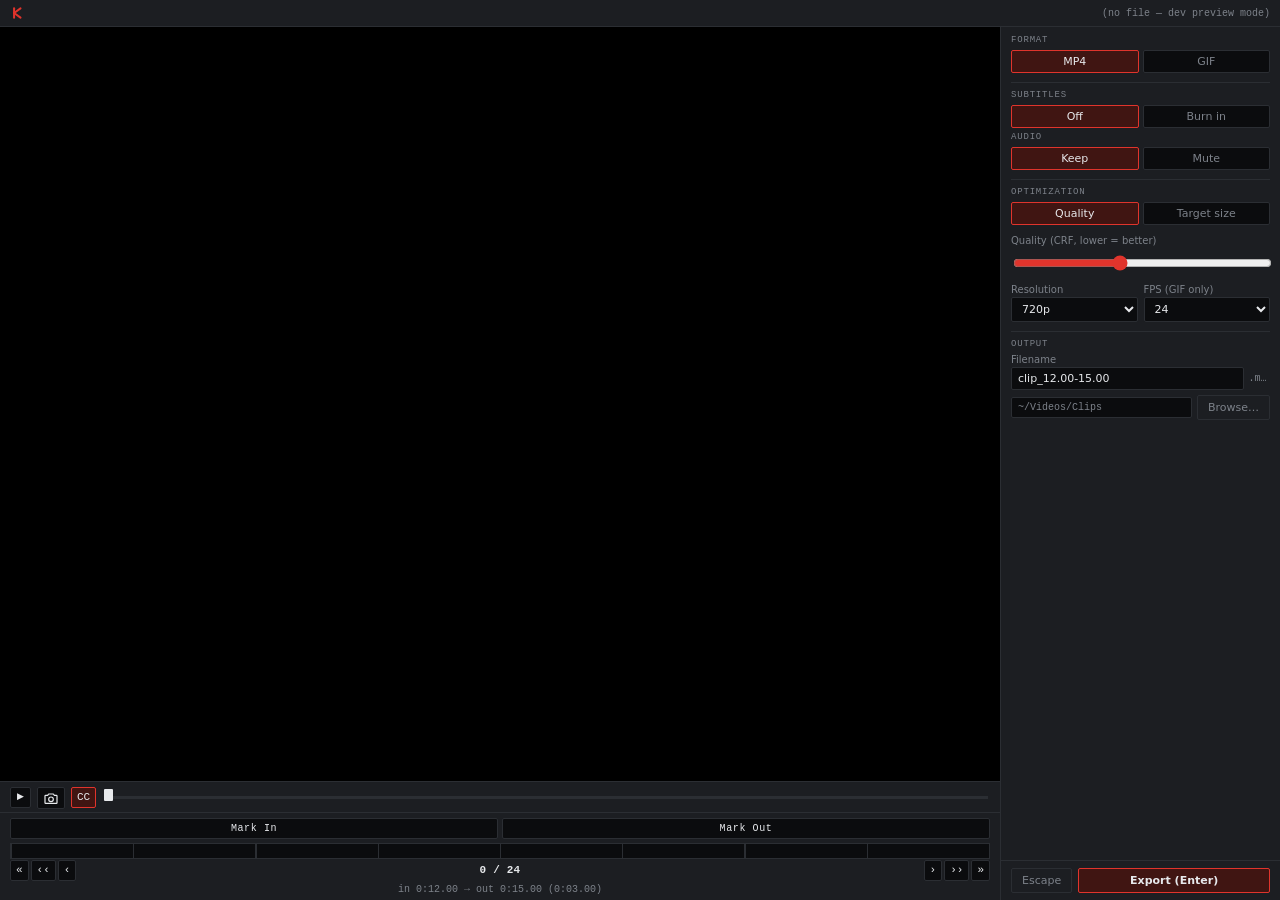
==== src/index.html @ 88be2141 "VLC extension" ====
<!DOCTYPE html>
<html lang="en">
<head>
<meta charset="UTF-8" />
<title>Klippit</title>
<link rel="stylesheet" href="style.css" />
</head>
<body>
<div id="app">

  <div id="head">
    <div class="brand"><svg width="14" height="14" viewBox="0 0 24 24" fill="none" stroke="currentColor" stroke-width="3.5" stroke-linecap="round" stroke-linejoin="round"><line x1="7" y1="4" x2="7" y2="20"/><line x1="7" y1="12" x2="18" y2="4"/><line x1="7" y1="12" x2="18" y2="20"/></svg></div>
    <div class="source-name" id="source-name" title="">no file loaded</div>
  </div>

  <div id="setup-warning" style="display:none">
    <span id="setup-warning-text"></span>
    <button id="setup-warning-dismiss" title="Dismiss">&times;</button>
  </div>

  <div id="body-row">
  <div id="main-column">

  <div id="preview-wrap">
    <video id="preview" muted preload="auto"></video>
  </div>

  <div id="seek-row">
    <button class="frame-btn" id="play-pause-btn" title="Play/Pause (Space)">&#9654;</button>
    <button class="frame-btn" id="screenshot-btn" title="Screenshot at current position"><svg width="16" height="16" viewBox="0 0 24 24" fill="none" stroke="currentColor" stroke-width="1.8" stroke-linecap="round" stroke-linejoin="round" style="display:block"><path d="M4 8h3l1.5-2h7L17 8h3a1 1 0 0 1 1 1v10a1 1 0 0 1-1 1H4a1 1 0 0 1-1-1V9a1 1 0 0 1 1-1z"/><circle cx="12" cy="14" r="3.5"/></svg></button>
    <button class="frame-btn" id="subs-preview-toggle" title="Show/hide subtitle preview (also affects screenshots)" aria-pressed="true">CC</button>
    <input id="seek-bar" type="range" min="0" max="1000" value="0"
           aria-label="Seek position" />
  </div>

  <div class="frame-bar">
    <div class="handle-select" role="group" aria-label="Which point the frame controls adjust">
      <button class="mark-btn" id="sel-in" title="Set In to current position (I)">Mark In</button>
      <button class="mark-btn" id="sel-out" title="Set Out to current position (O)">Mark Out</button>
    </div>

    <div id="trim-track">
      <div id="trim-range"></div>
      <div class="trim-handle" id="handle-in" style="left:0%" title="In point"></div>
      <div class="trim-handle" id="handle-out" style="left:20%" title="Out point"></div>
    </div>

    <div class="frame-row">
      <button class="frame-btn" id="fb-bigback" title="back ~1s ( Shift+, )">«</button>
      <button class="frame-btn" id="fb-medback" title="back 5 frames">‹‹</button>
      <button class="frame-btn" id="fb-back" title="previous frame ( , )">‹</button>
      <span class="frame-count" id="frame-count">0 / 0</span>
      <button class="frame-btn" id="fb-fwd" title="next frame ( . )">›</button>
      <button class="frame-btn" id="fb-medfwd" title="forward 5 frames">››</button>
      <button class="frame-btn" id="fb-bigfwd" title="forward ~1s ( Shift+. )">»</button>
    </div>
    <div class="frame-time" id="frame-time">in 0:00.00 &nbsp;&rarr;&nbsp; out 0:00.00 &nbsp;(0:00.00)</div>
  </div>

  </div>
  <div id="sidebar">

  <div id="body">

    <div class="section-label">Format</div>
    <div class="seg-group" role="group" aria-label="Output format">
      <button class="seg-btn" id="fmt-mp4" aria-pressed="true">MP4</button>
      <button class="seg-btn" id="fmt-gif" aria-pressed="false">GIF</button>
    </div>

    <div class="section-label">Subtitles</div>
    <div class="seg-group" role="group" aria-label="Burn in current subtitle track" id="subs-group">
      <button class="seg-btn" id="subs-off" aria-pressed="true">Off</button>
      <button class="seg-btn" id="subs-on" aria-pressed="false">Burn in</button>
    </div>
    <div class="frame-time" id="subs-status" style="text-align:left;margin-top:4px"></div>

    <div id="audio-field">
      <div class="section-label">Audio</div>
      <div class="seg-group" role="group" aria-label="Audio track">
        <button class="seg-btn" id="audio-keep" aria-pressed="true">Keep</button>
        <button class="seg-btn" id="audio-mute" aria-pressed="false">Mute</button>
      </div>
    </div>

    <div class="section-label">Optimization</div>
    <div class="seg-group" role="group" aria-label="Optimization mode">
      <button class="seg-btn" id="mode-quality" aria-pressed="true">Quality</button>
      <button class="seg-btn" id="mode-size" aria-pressed="false">Target size</button>
    </div>

    <!-- Quality mode -->
    <div id="panel-quality">
      <div class="row" style="margin-top:10px">
        <div class="field">
          <label for="crf">Quality (CRF, lower = better)</label>
          <input class="input" type="range" id="crf" min="15" max="35" value="23" />
        </div>
      </div>
      <div class="row">
        <div class="field">
          <label for="res">Resolution</label>
          <select class="input" id="res">
            <option value="0">Source</option>
            <option value="1080">1080p</option>
            <option value="720" selected>720p</option>
            <option value="480">480p</option>
          </select>
        </div>
        <div class="field" id="fps-field">
          <label for="fps">FPS (GIF only)</label>
          <select class="input" id="fps">
            <option value="24" selected>24</option>
            <option value="15">15</option>
            <option value="10">10</option>
          </select>
        </div>
      </div>
    </div>

    <!-- Target-size mode -->
    <div id="panel-size" style="display:none">
      <div class="preset-row" role="group" aria-label="Size presets" style="margin-top:10px">
        <button class="preset-btn" data-mb="10" aria-pressed="false">10MB</button>
        <button class="preset-btn" data-mb="50" aria-pressed="false">50MB</button>
        <button class="preset-btn" data-mb="8" aria-pressed="false">GIF 8MB</button>
      </div>
      <div class="row">
        <div class="field">
          <label for="target-mb">Custom target (MB)</label>
          <input class="input" type="number" id="target-mb" min="0.5" step="0.5" value="10" />
        </div>
      </div>
    </div>

    <div class="section-label">Output</div>
    <div class="row">
      <div class="field">
        <label for="output-filename">Filename</label>
        <div style="display:flex; align-items:center; gap:4px">
          <input class="input" type="text" id="output-filename" />
          <span class="frame-time" id="output-ext" style="margin:0; white-space:nowrap"></span>
        </div>
      </div>
    </div>
    <div id="output-row">
      <div id="output-path" title="">~/Videos/Clips</div>
      <button class="btn secondary" id="browse-btn">Browse…</button>
    </div>

  </div>

  <div id="status-row">
    <div id="status"></div>
    <div id="status-actions" style="display:none">
      <button class="btn secondary" id="reveal-btn">Show in folder</button>
      <button class="btn secondary" id="play-btn">Play</button>
    </div>
  </div>

  <div id="export-row">
    <button class="btn secondary" id="cancel-btn">Escape</button>
    <button class="btn" id="export-btn">
      <span id="export-spinner" class="spinner" style="display:none"></span>
      <span id="export-label">Export (Enter)</span>
    </button>
  </div>

  </div>
  </div>

</div>

<script src="lib/subtitles-octopus/subtitles-octopus.js"></script>
<script src="app.js"></script>
</body>
</html>
---- src/style.css ----
/* Klippit — panel styling
   "Tape deck / broadcast monitor" identity: true video-black, one tally-
   red accent (the record-light color, tying directly to marking in/out
   points), monospace timecodes, system UI font for labels so it reads as
   a native Windows utility rather than a web page in a window frame.
   Sharp rectangular controls throughout — no pill shapes, no iOS-style
   switches — closer to labeled buttons on a hardware panel.

   Density pass: this is a small utility window, not a spacious settings
   page, so paddings/font-sizes below are deliberately tight — every
   control should feel like a compact instrument reading, not a tap
   target sized for a touchscreen. */

:root {
  --bg: #0b0c0e;
  --panel: #16171a;
  --panel2: #1c1e22;
  --line: #2b2e33;
  --text: #e7e9ec;
  --dim: #7d828a;
  --red: #e0342c;
  --red-dim: #401512;
  --focus: #e0342c;
  --mono: "JetBrains Mono", "SFMono-Regular", Consolas, Menlo, monospace;
  --sans: "Segoe UI", system-ui, -apple-system, sans-serif;
}

* { box-sizing: border-box; }

html, body {
  height: 100%;
  margin: 0;
  background: var(--bg);
  color: var(--text);
  font-family: var(--sans);
  font-size: 12px;
  user-select: none;
  overflow-x: hidden;
}

:focus-visible {
  outline: 2px solid var(--focus);
  outline-offset: 1px;
  border-radius: 2px;
}

/* Thin, theme-matched scrollbars instead of the OS default */
::-webkit-scrollbar { width: 8px; height: 8px; }
::-webkit-scrollbar-track { background: transparent; }
::-webkit-scrollbar-thumb { background: var(--line); border-radius: 4px; border: 2px solid transparent; background-clip: padding-box; }
::-webkit-scrollbar-thumb:hover { background: #3a3d44; background-clip: padding-box; }

#app {
  display: flex;
  flex-direction: column;
  height: 100vh;
}

/* Below the header: video + trim controls on the left (grows with the
   window), settings as a fixed-width sidebar on the right — replaces the
   earlier single vertical stack, which capped video height regardless of
   how wide the window got. */
#body-row {
  display: flex;
  flex-direction: row;
  flex: 1;
  min-height: 0;
}
#main-column {
  display: flex;
  flex-direction: column;
  flex: 1;
  min-width: 0;
}
#sidebar {
  width: 280px;
  flex-shrink: 0;
  display: flex;
  flex-direction: column;
  background: var(--panel2);
  border-left: 1px solid var(--line);
  min-height: 0;
}

/* ---------- header ---------- */
#head {
  display: flex;
  align-items: center;
  justify-content: space-between;
  padding: 6px 10px;
  border-bottom: 1px solid var(--line);
  background: var(--panel2);
  flex-shrink: 0;
}
#head .brand {
  color: var(--red);
  display: flex;
  align-items: center;
}
#head .source-name {
  font-family: var(--mono);
  font-size: 10px;
  color: var(--dim);
  max-width: 280px;
  overflow: hidden;
  text-overflow: ellipsis;
  white-space: nowrap;
}

/* Shown only if the background setup check (env var + mpv/VLC script
   install) actually failed at something — invisible otherwise, since a
   working setup shouldn't nag every launch. See window.__klippitSetupWarning
   in app.js and run_setup() in main.rs. */
#setup-warning {
  display: flex;
  align-items: center;
  justify-content: space-between;
  gap: 8px;
  padding: 6px 10px;
  background: var(--red-dim);
  border-bottom: 1px solid var(--red);
  font-family: var(--mono);
  font-size: 10px;
  color: var(--text);
  flex-shrink: 0;
  white-space: pre-line;
}
#setup-warning-dismiss {
  background: none; border: none; color: var(--dim); cursor: pointer;
  font-size: 14px; line-height: 1; padding: 0 2px; flex-shrink: 0;
}
#setup-warning-dismiss:hover { color: var(--text); }

/* ---------- video preview ---------- */
#preview-wrap {
  background: #000;
  display: flex;
  align-items: center;
  justify-content: center;
  flex: 1 1 0;
  min-height: 70px;
  position: relative;
}
/* subtitles-octopus.js injects this div as a sibling of <video> to hold
   its subtitle canvas. Left alone, it becomes a second flex item inside
   #preview-wrap (which has no explicit flex-direction, so it's a row by
   default) — competing with the video for layout space and throwing off
   the library's own position math, which assumes a normal block-flow
   parent, not a flex row with two items in it. Taking it out of flex
   flow entirely and stretching it to fill #preview-wrap restores the
   video's original single-item sizing and gives the library's internal
   canvas positioning (computed relative to this div) a stable, correctly
   full-bleed area to work within. */
.libassjs-canvas-parent {
  position: absolute !important;
  inset: 0;
  pointer-events: none;
}
#preview {
  width: 100%; height: 100%;
  object-fit: contain;
  display: block;
  background: #000;
}

/* Seek scrubber */
#seek-row {
  padding: 5px 10px 3px;
  background: var(--panel2);
  border-top: 1px solid var(--line);
  flex-shrink: 0;
  display: flex;
  align-items: center;
  gap: 6px;
}
#play-pause-btn { flex-shrink: 0; font-size: 9px; padding: 3px 6px; }
#seek-bar {
  -webkit-appearance: none;
  flex: 1;
  height: 3px;
  border-radius: 0;
  background: var(--line);
  cursor: pointer;
  display: block;
}
#seek-bar::-webkit-slider-thumb {
  -webkit-appearance: none;
  width: 9px; height: 12px;
  border-radius: 1px;
  background: var(--text);
  cursor: pointer;
  margin-top: -4.5px;
}
#seek-bar::-moz-range-thumb {
  width: 9px; height: 12px; border: none; border-radius: 1px;
  background: var(--text); cursor: pointer;
}

/* Trim range track — tape counter/ruler ticks along the bottom edge */
#trim-track {
  position: relative;
  height: 16px;
  margin: 4px 0 1px;
  background: var(--bg);
  border: 1px solid var(--line);
  background-image: repeating-linear-gradient(
    to right, var(--line) 0, var(--line) 1px, transparent 1px, transparent 12.5%
  );
  background-position: 0 bottom;
  background-size: 100% 4px;
  background-repeat: no-repeat repeat;
  flex-shrink: 0;
}
#trim-range {
  position: absolute;
  top: 0; bottom: 0;
  background: var(--red-dim);
  border-left: 1px solid var(--red);
  border-right: 1px solid var(--red);
}
.trim-handle {
  position: absolute;
  top: -2px;
  width: 7px; height: 20px;
  background: var(--panel);
  border: 1px solid var(--red);
  border-radius: 0;
  cursor: default; /* purely visual now — see app.js, no longer draggable */
  transform: translateX(-50%);
  pointer-events: none; /* was needed for drag hit-testing; now just gets out of the way */
}
/* Subtle shape distinction between In and Out — each handle's rounded
   edge faces into the selected range, its flat edge faces outward, the
   way trim handles are conventionally shaped in real editing software.
   Meant to be noticed on close inspection, not shout for attention. */
#handle-in { border-radius: 0 2px 2px 0; }
#handle-out { border-radius: 2px 0 0 2px; }

/* ---------- frame bar ---------- */
.frame-bar { padding: 5px 10px; background: var(--panel2); border-top: 1px solid var(--line); flex-shrink: 0; }
.frame-row { display: flex; align-items: center; gap: 2px; flex-wrap: nowrap; }
.frame-btn {
  background: var(--bg); border: 1px solid var(--line); color: var(--text);
  border-radius: 2px; padding: 2px 5px; font-size: 11px; cursor: pointer;
  font-family: var(--mono); line-height: 1.4; flex-shrink: 0; white-space: nowrap;
  display: inline-flex; align-items: center; justify-content: center;
}
.frame-btn:hover { border-color: var(--red); color: var(--red); }
.frame-btn:disabled { opacity: .35; cursor: default; }
.frame-btn[aria-pressed="true"] { color: var(--text); border-color: var(--red); background: var(--red-dim); }
.frame-count {
  flex: 1 1 auto; min-width: 0; text-align: center; font-size: 11px; font-weight: 600;
  color: var(--text); font-family: var(--mono); letter-spacing: .2px;
  overflow: hidden; text-overflow: ellipsis; white-space: nowrap;
}
.frame-time { text-align: center; font-size: 10px; color: var(--dim); margin-top: 3px; font-family: var(--mono); overflow: hidden; text-overflow: ellipsis; white-space: nowrap; }

/* Which handle (In / Out) the frame bar currently arms — a lit dot marks
   the armed one, echoing a tape deck's record-arm indicator. */
.handle-select { display: flex; gap: 4px; margin-bottom: 4px; }
/* Mark In/Mark Out — plain, stateless one-click action buttons. No
   pressed/armed indicator: clicking one does the thing immediately and
   completely, nothing lingers to show afterward (that lingering "which
   one is active" state was the old design, replaced with explicit
   marking — see the redesign notes in app.js). */
.mark-btn {
  flex: 1; padding: 4px 0; text-align: center; font-size: 10px;
  letter-spacing: .06em; cursor: pointer; font-family: var(--mono);
  color: var(--text); background: var(--bg); border: 1px solid var(--line); border-radius: 2px;
}
.mark-btn:hover { border-color: var(--red); color: var(--red); }
.mark-btn:active { background: var(--red-dim); border-color: var(--red); color: var(--text); }

/* ---------- body / options ---------- */
#body { padding: 8px 10px; overflow-y: auto; flex: 1 1 auto; min-height: 0; }
.section-label {
  font-size: 9px; letter-spacing: .09em; text-transform: uppercase;
  color: var(--dim); margin: 9px 0 5px; padding-top: 7px; border-top: 1px solid var(--line);
  font-family: var(--mono);
}
.section-label:first-child { margin-top: 0; padding-top: 0; border-top: none; }

/* Segmented button groups — the one control shape used for every binary
   or multi-way choice (format, subtitles, mode, handle select), rather
   than mixing in a separate switch-shaped widget. Deliberately low and
   plain, not full-height tap targets. */
.seg-group { display: flex; gap: 4px; }
.seg-btn {
  flex: 1; padding: 4px 6px; text-align: center; font-size: 11px;
  color: var(--dim); background: var(--bg); border: 1px solid var(--line);
  border-radius: 2px; cursor: pointer; font-family: var(--sans);
}
.seg-btn[aria-pressed="true"] { color: var(--text); border-color: var(--red); background: var(--red-dim); }
.seg-btn:hover:not([aria-pressed="true"]) { border-color: var(--dim); color: var(--text); }

.row { display: flex; gap: 6px; margin-bottom: 5px; align-items: center; }
.field { flex: 1; }
.field label { display: block; font-size: 10px; color: var(--dim); margin-bottom: 2px; }
.input, select.input {
  width: 100%; background: var(--bg); border: 1px solid var(--line); color: var(--text);
  padding: 4px 6px; border-radius: 2px; font-size: 11px; outline: none; font-family: var(--sans);
}
.input:focus { border-color: var(--red); }
input[type="range"].input, input[type="range"]#seek-bar { accent-color: var(--red); }

.preset-row { display: flex; flex-wrap: wrap; gap: 4px; margin-bottom: 5px; }
.preset-btn {
  background: var(--bg); border: 1px solid var(--line); color: var(--text);
  padding: 3px 8px; border-radius: 2px; font-size: 10px; cursor: pointer;
  font-family: var(--mono);
}
.preset-btn[aria-pressed="true"] { border-color: var(--red); color: var(--text); background: var(--red-dim); }

/* ---------- output + export ---------- */
#output-row { display: flex; gap: 5px; align-items: center; }
#output-path {
  flex: 1; font-size: 10px; color: var(--dim); font-family: var(--mono);
  overflow: hidden; text-overflow: ellipsis; white-space: nowrap;
  background: var(--bg); border: 1px solid var(--line); border-radius: 2px; padding: 4px 6px;
}
.btn {
  background: var(--red-dim); border: 1px solid var(--red); color: var(--text);
  padding: 5px 10px; border-radius: 2px; font-size: 11px; cursor: pointer; font-weight: 600;
  font-family: var(--sans);
}
.btn:hover { background: var(--red); color: #0b0c0e; }
.btn:disabled { opacity: .4; cursor: default; }
.btn.secondary { background: transparent; color: var(--dim); border-color: var(--line); font-weight: normal; }
.btn.secondary:hover { border-color: var(--dim); color: var(--text); background: transparent; }

#export-row { display: flex; gap: 6px; padding: 7px 10px; border-top: 1px solid var(--line); background: var(--panel2); flex-shrink: 0; }
#export-btn { flex: 1; }

#status-row { display: flex; align-items: center; justify-content: space-between; padding: 0 10px 6px; gap: 8px; flex-shrink: 0; }
#status { font-size: 10px; color: var(--dim); min-height: 12px; font-family: var(--mono); word-break: break-word; flex: 1; user-select: text; cursor: text; }
#status.busy { color: var(--red); }
#status.error { color: var(--red); }
#status.done { color: var(--text); }
#status-actions { display: flex; gap: 6px; flex-shrink: 0; }
#status-actions .btn { padding: 3px 8px; font-size: 10px; }

/* Indeterminate spinner shown on the export button while busy — real
   percentage progress would need ffmpeg's own -progress output streamed
   live (see README); this just confirms something is happening. */
.spinner {
  display: inline-block;
  width: 11px; height: 11px;
  border: 2px solid rgba(255,255,255,.3);
  border-top-color: var(--text);
  border-radius: 50%;
  animation: spin .7s linear infinite;
  vertical-align: -2px;
  margin-right: 6px;
}
@keyframes spin { to { transform: rotate(360deg); } }
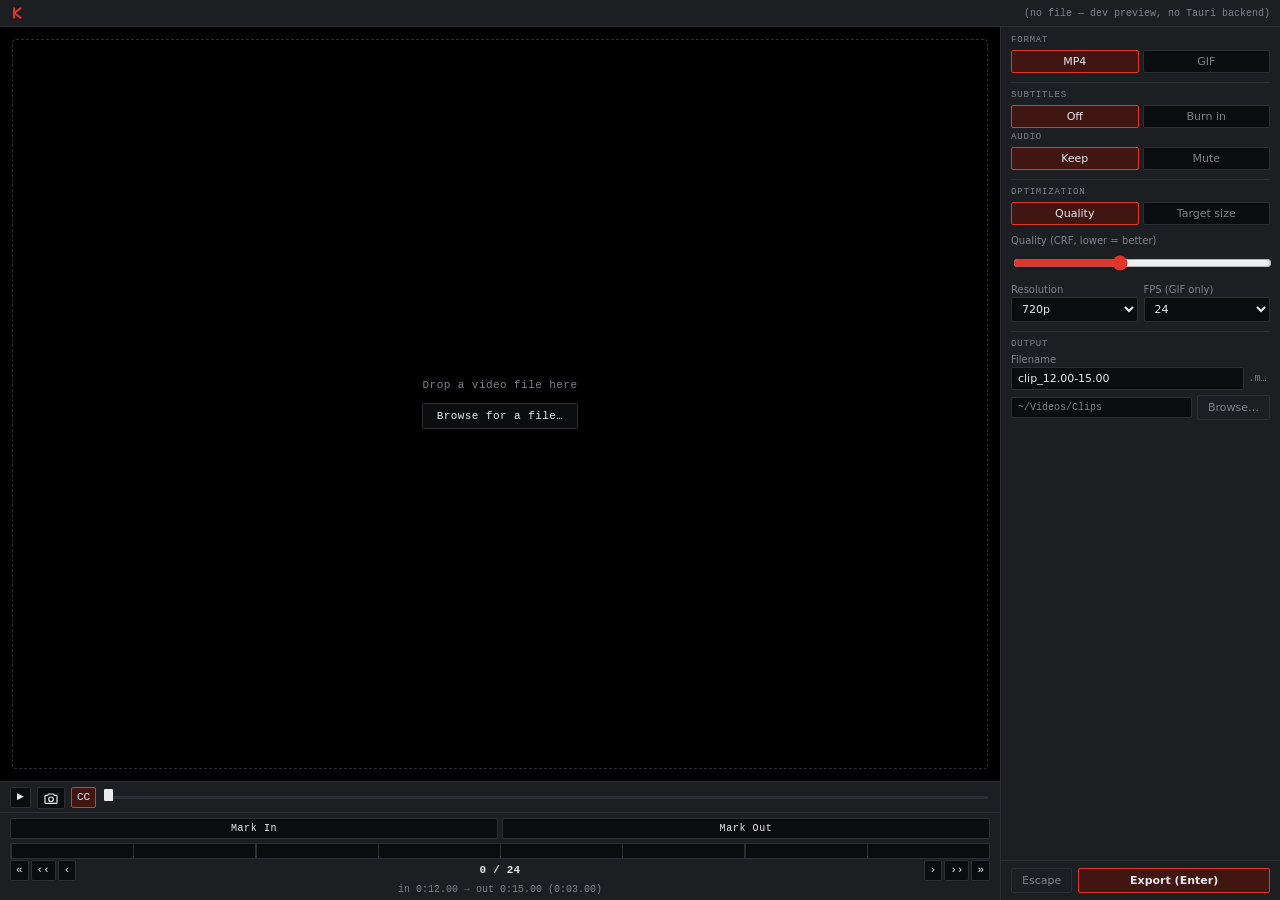
==== commit fb87ca53: "first release version" ====
--- a/src/index.html
+++ b/src/index.html
@@ -23,6 +23,10 @@
 
   <div id="preview-wrap">
     <video id="preview" muted preload="auto"></video>
+    <div id="load-prompt" style="display:none">
+      <div id="load-prompt-text">Drop a video file here</div>
+      <button id="load-browse-btn">Browse for a file&hellip;</button>
+    </div>
   </div>
 
   <div id="seek-row">
--- a/src/style.css
+++ b/src/style.css
@@ -141,6 +141,46 @@
   min-height: 70px;
   position: relative;
 }
+/* Shown only when no file is loaded — see applyInit() toggling this
+   based on init.filePath. Sits over the (empty, black) video area
+   rather than replacing it, so nothing else in the layout has to shift
+   around depending on whether a file happens to be loaded. */
+#load-prompt {
+  position: absolute;
+  top: 0; right: 0; bottom: 0; left: 0;
+  display: flex;
+  flex-direction: column;
+  align-items: center;
+  justify-content: center;
+  gap: 12px;
+  border: 1px dashed var(--line);
+  margin: 12px;
+  border-radius: 4px;
+  transition: border-color .15s, background .15s;
+}
+#load-prompt.dragover {
+  border-color: var(--red);
+  background: var(--red-dim);
+}
+#load-prompt-text {
+  font-family: var(--mono);
+  font-size: 11px;
+  color: var(--dim);
+  letter-spacing: .04em;
+}
+#load-browse-btn {
+  font-family: var(--mono);
+  font-size: 11px;
+  letter-spacing: .04em;
+  padding: 6px 14px;
+  color: var(--text);
+  background: var(--bg);
+  border: 1px solid var(--line);
+  border-radius: 2px;
+  cursor: pointer;
+}
+#load-browse-btn:hover { border-color: var(--red); color: var(--red); }
+#load-browse-btn:active { background: var(--red-dim); border-color: var(--red); }
 /* subtitles-octopus.js injects this div as a sibling of <video> to hold
    its subtitle canvas. Left alone, it becomes a second flex item inside
    #preview-wrap (which has no explicit flex-direction, so it's a row by
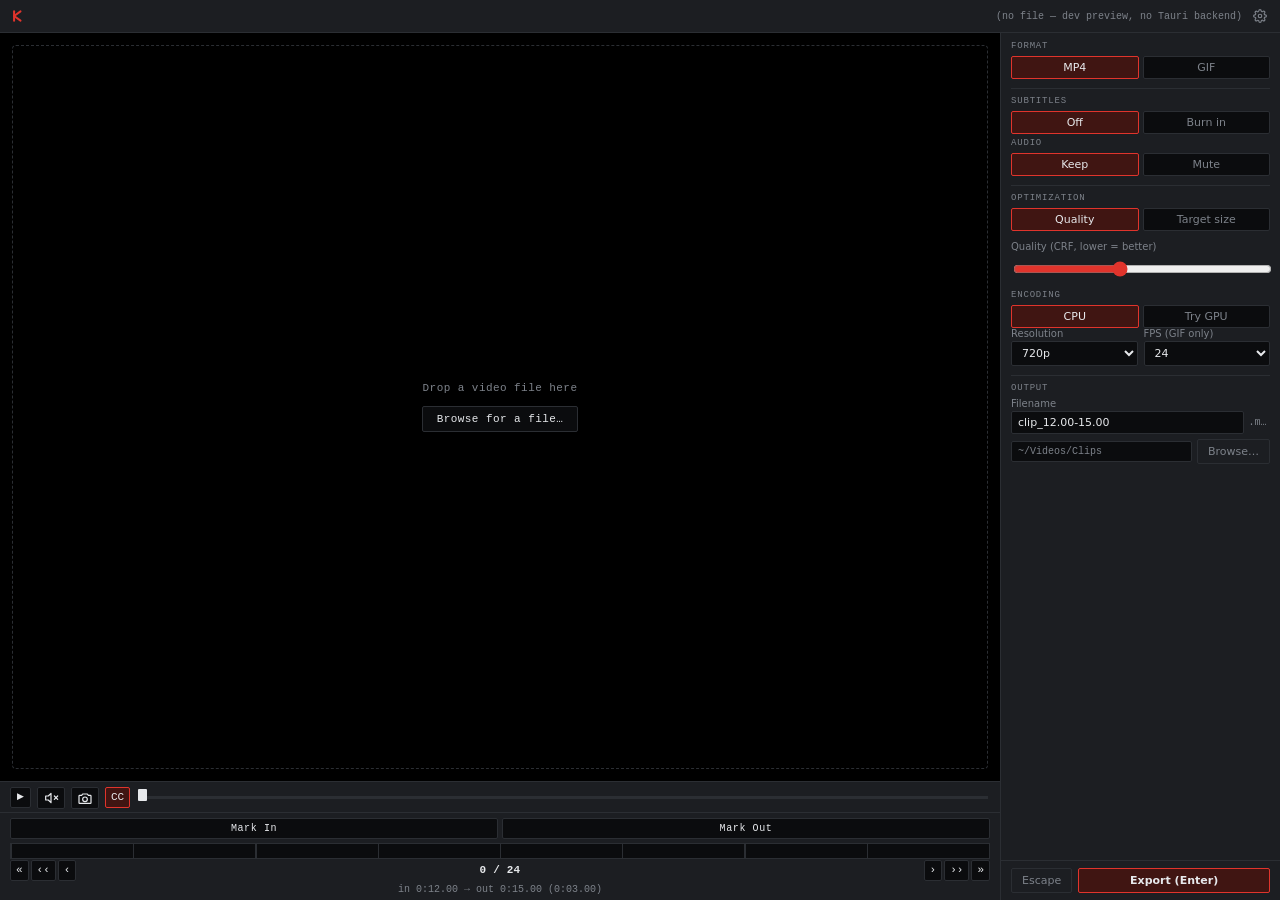
==== commit 8c4e1dd3: "v1.1.1" ====
--- a/src/index.html
+++ b/src/index.html
@@ -11,6 +11,30 @@
   <div id="head">
     <div class="brand"><svg width="14" height="14" viewBox="0 0 24 24" fill="none" stroke="currentColor" stroke-width="3.5" stroke-linecap="round" stroke-linejoin="round"><line x1="7" y1="4" x2="7" y2="20"/><line x1="7" y1="12" x2="18" y2="4"/><line x1="7" y1="12" x2="18" y2="20"/></svg></div>
     <div class="source-name" id="source-name" title="">no file loaded</div>
+    <button id="settings-btn" title="Settings"><svg width="14" height="14" viewBox="0 0 24 24" fill="none" stroke="currentColor" stroke-width="2" stroke-linecap="round" stroke-linejoin="round"><circle cx="12" cy="12" r="3"/><path d="M19.4 15a1.65 1.65 0 0 0 .33 1.82l.06.06a2 2 0 1 1-2.83 2.83l-.06-.06a1.65 1.65 0 0 0-1.82-.33 1.65 1.65 0 0 0-1 1.51V21a2 2 0 0 1-4 0v-.09A1.65 1.65 0 0 0 9 19.4a1.65 1.65 0 0 0-1.82.33l-.06.06a2 2 0 1 1-2.83-2.83l.06-.06a1.65 1.65 0 0 0 .33-1.82 1.65 1.65 0 0 0-1.51-1H3a2 2 0 0 1 0-4h.09A1.65 1.65 0 0 0 4.6 9a1.65 1.65 0 0 0-.33-1.82l-.06-.06a2 2 0 1 1 2.83-2.83l.06.06a1.65 1.65 0 0 0 1.82.33H9a1.65 1.65 0 0 0 1-1.51V3a2 2 0 0 1 4 0v.09a1.65 1.65 0 0 0 1 1.51 1.65 1.65 0 0 0 1.82-.33l.06-.06a2 2 0 1 1 2.83 2.83l-.06.06a1.65 1.65 0 0 0-.33 1.82V9a1.65 1.65 0 0 0 1.51 1H21a2 2 0 0 1 0 4h-.09a1.65 1.65 0 0 0-1.51 1z"/></svg></button>
+  </div>
+
+  <div id="settings-modal" style="display:none">
+    <div id="settings-panel">
+      <div id="settings-title">Settings</div>
+
+      <div class="field">
+        <label for="settings-mpv-keybind">mpv keybind</label>
+        <input class="input" type="text" id="settings-mpv-keybind" maxlength="16" placeholder="c" />
+      </div>
+
+      <div class="field">
+        <label for="settings-mpv-dir">mpv config folder (for portable_config setups)</label>
+        <input class="input" type="text" id="settings-mpv-dir" placeholder="Default: %APPDATA%\mpv" />
+      </div>
+
+      <div id="settings-status"></div>
+
+      <div id="settings-actions">
+        <button id="settings-close-btn" class="mark-btn">Close</button>
+        <button id="settings-save-btn" class="mark-btn" style="border-color:var(--red);color:var(--text)">Save &amp; Reinstall</button>
+      </div>
+    </div>
   </div>
 
   <div id="setup-warning" style="display:none">
@@ -31,6 +55,8 @@
 
   <div id="seek-row">
     <button class="frame-btn" id="play-pause-btn" title="Play/Pause (Space)">&#9654;</button>
+    <button class="frame-btn" id="mute-toggle-btn" title="Unmute preview audio (off by default \u2014 avoids echo if your original player is still open)"><svg width="16" height="16" viewBox="0 0 24 24" fill="none" stroke="currentColor" stroke-width="1.8" stroke-linecap="round" stroke-linejoin="round" style="display:block"><polygon points="4,9 8,9 12,5 12,19 8,15 4,15"/><line id="mute-toggle-x1" x1="17" y1="9" x2="22" y2="14"/><line id="mute-toggle-x2" x1="22" y1="9" x2="17" y2="14"/></svg></button>
+    <input type="range" id="volume-slider" min="0" max="100" value="100" title="Volume" style="display:none" aria-label="Preview volume" />
     <button class="frame-btn" id="screenshot-btn" title="Screenshot at current position"><svg width="16" height="16" viewBox="0 0 24 24" fill="none" stroke="currentColor" stroke-width="1.8" stroke-linecap="round" stroke-linejoin="round" style="display:block"><path d="M4 8h3l1.5-2h7L17 8h3a1 1 0 0 1 1 1v10a1 1 0 0 1-1 1H4a1 1 0 0 1-1-1V9a1 1 0 0 1 1-1z"/><circle cx="12" cy="14" r="3.5"/></svg></button>
     <button class="frame-btn" id="subs-preview-toggle" title="Show/hide subtitle preview (also affects screenshots)" aria-pressed="true">CC</button>
     <input id="seek-bar" type="range" min="0" max="1000" value="0"
@@ -99,6 +125,13 @@
         <div class="field">
           <label for="crf">Quality (CRF, lower = better)</label>
           <input class="input" type="range" id="crf" min="15" max="35" value="23" />
+        </div>
+      </div>
+      <div id="gpu-field">
+        <div class="section-label">Encoding</div>
+        <div class="seg-group" role="group" aria-label="Encoder">
+          <button class="seg-btn" id="gpu-off" aria-pressed="true">CPU</button>
+          <button class="seg-btn" id="gpu-on" aria-pressed="false" title="Tries GPU hardware encoding, automatically falls back to CPU if unavailable">Try GPU</button>
         </div>
       </div>
       <div class="row">
@@ -175,7 +208,6 @@
 
 </div>
 
-<script src="lib/subtitles-octopus/subtitles-octopus.js"></script>
 <script src="app.js"></script>
 </body>
 </html>
--- a/src/style.css
+++ b/src/style.css
@@ -86,11 +86,11 @@
 #head {
   display: flex;
   align-items: center;
-  justify-content: space-between;
   padding: 6px 10px;
   border-bottom: 1px solid var(--line);
   background: var(--panel2);
   flex-shrink: 0;
+  gap: 8px;
 }
 #head .brand {
   color: var(--red);
@@ -101,11 +101,19 @@
   font-family: var(--mono);
   font-size: 10px;
   color: var(--dim);
-  max-width: 280px;
+  flex: 1 1 auto;
+  min-width: 0;
+  text-align: right;
   overflow: hidden;
   text-overflow: ellipsis;
   white-space: nowrap;
 }
+#settings-btn {
+  background: none; border: none; color: var(--dim); cursor: pointer;
+  display: inline-flex; align-items: center; justify-content: center;
+  padding: 3px; flex-shrink: 0; border-radius: 2px;
+}
+#settings-btn:hover { color: var(--red); background: var(--red-dim); }
 
 /* Shown only if the background setup check (env var + mpv/VLC script
    install) actually failed at something — invisible otherwise, since a
@@ -130,6 +138,55 @@
   font-size: 14px; line-height: 1; padding: 0 2px; flex-shrink: 0;
 }
 #setup-warning-dismiss:hover { color: var(--text); }
+
+/* ---------- settings modal ---------- */
+#settings-modal {
+  position: fixed;
+  top: 0; right: 0; bottom: 0; left: 0;
+  background: rgba(0, 0, 0, 0.6);
+  display: flex;
+  align-items: center;
+  justify-content: center;
+  z-index: 100;
+}
+#settings-panel {
+  background: var(--panel2);
+  border: 1px solid var(--line);
+  border-radius: 4px;
+  padding: 16px;
+  width: 340px;
+  max-width: 90vw;
+  display: flex;
+  flex-direction: column;
+  gap: 12px;
+}
+#settings-title {
+  font-family: var(--mono);
+  font-size: 12px;
+  letter-spacing: .08em;
+  color: var(--text);
+  text-transform: uppercase;
+}
+#settings-panel .field label {
+  font-size: 10px;
+  color: var(--dim);
+  display: block;
+  margin-bottom: 4px;
+}
+#settings-status {
+  font-family: var(--mono);
+  font-size: 10px;
+  color: var(--dim);
+  white-space: pre-line;
+  max-height: 90px;
+  overflow-y: auto;
+}
+#settings-actions {
+  display: flex;
+  justify-content: flex-end;
+  gap: 8px;
+}
+#settings-actions .mark-btn { flex: 0 0 auto; padding: 6px 14px; }
 
 /* ---------- video preview ---------- */
 #preview-wrap {
@@ -214,6 +271,31 @@
   gap: 6px;
 }
 #play-pause-btn { flex-shrink: 0; font-size: 9px; padding: 3px 6px; }
+/* Compact, appears only while unmuted — see app.js toggling display:
+   none/block on mute/unmute rather than always showing it, keeping the
+   seek-row uncluttered in the default (muted) state. */
+#volume-slider {
+  -webkit-appearance: none;
+  flex-shrink: 0;
+  width: 56px;
+  height: 3px;
+  border-radius: 0;
+  background: var(--line);
+  cursor: pointer;
+  accent-color: var(--red);
+}
+#volume-slider::-webkit-slider-thumb {
+  -webkit-appearance: none;
+  width: 8px; height: 10px;
+  border-radius: 1px;
+  background: var(--text);
+  cursor: pointer;
+  margin-top: -3.5px;
+}
+#volume-slider::-moz-range-thumb {
+  width: 8px; height: 10px; border: none; border-radius: 1px;
+  background: var(--text); cursor: pointer;
+}
 #seek-bar {
   -webkit-appearance: none;
   flex: 1;
@@ -288,6 +370,15 @@
 .frame-btn:hover { border-color: var(--red); color: var(--red); }
 .frame-btn:disabled { opacity: .35; cursor: default; }
 .frame-btn[aria-pressed="true"] { color: var(--text); border-color: var(--red); background: var(--red-dim); }
+/* Visible while the subtitle overlay is being prepared — see
+   setSubtitleLoadingIndicator() in app.js. A subtle pulse rather than
+   anything attention-grabbing, since this is an expected wait, not a
+   problem. */
+.frame-btn.loading { animation: klippit-loading-pulse 1.1s ease-in-out infinite; }
+@keyframes klippit-loading-pulse {
+  0%, 100% { opacity: 1; }
+  50% { opacity: .45; }
+}
 .frame-count {
   flex: 1 1 auto; min-width: 0; text-align: center; font-size: 11px; font-weight: 600;
   color: var(--text); font-family: var(--mono); letter-spacing: .2px;
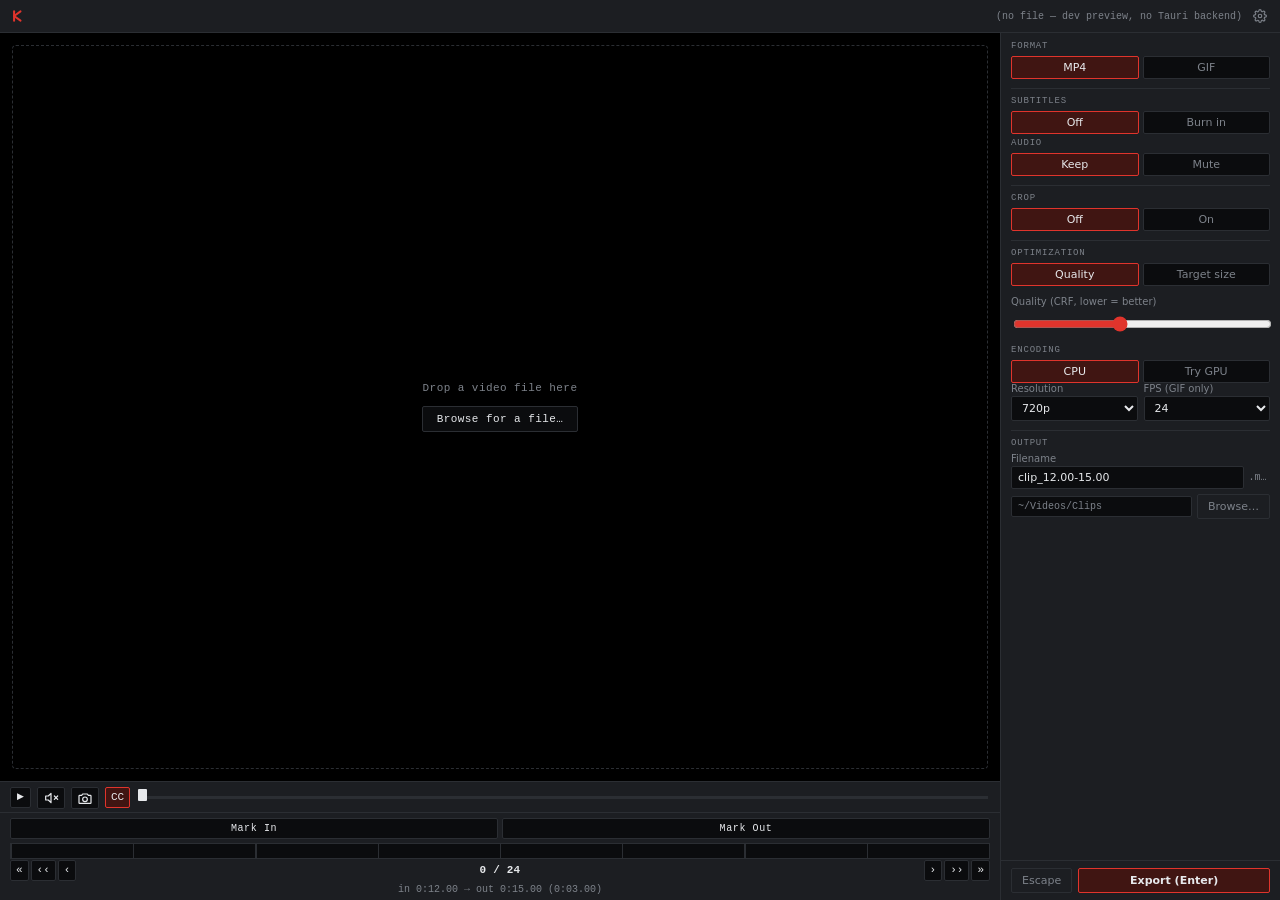
==== commit 3eef0cc7: "v1.2.0" ====
--- a/src/index.html
+++ b/src/index.html
@@ -47,6 +47,32 @@
 
   <div id="preview-wrap">
     <video id="preview" muted preload="auto"></video>
+    <div id="crop-overlay" style="display:none">
+      <svg id="crop-mask-svg" width="100%" height="100%">
+        <defs>
+          <mask id="crop-mask">
+            <rect x="0" y="0" width="100%" height="100%" fill="white"/>
+            <rect id="crop-mask-hole" x="0" y="0" width="0" height="0" fill="black"/>
+          </mask>
+        </defs>
+        <rect x="0" y="0" width="100%" height="100%" fill="rgba(0,0,0,0.62)" mask="url(#crop-mask)"/>
+      </svg>
+      <div id="crop-box">
+        <div class="crop-grid-line" id="crop-grid-v1"></div>
+        <div class="crop-grid-line" id="crop-grid-v2"></div>
+        <div class="crop-grid-line crop-grid-h" id="crop-grid-h1"></div>
+        <div class="crop-grid-line crop-grid-h" id="crop-grid-h2"></div>
+        <div class="crop-handle crop-handle-corner" id="crop-handle-nw" data-handle="nw"></div>
+        <div class="crop-handle crop-handle-corner" id="crop-handle-ne" data-handle="ne"></div>
+        <div class="crop-handle crop-handle-corner" id="crop-handle-sw" data-handle="sw"></div>
+        <div class="crop-handle crop-handle-corner" id="crop-handle-se" data-handle="se"></div>
+        <div class="crop-handle crop-handle-edge-h" id="crop-handle-n" data-handle="n"></div>
+        <div class="crop-handle crop-handle-edge-h" id="crop-handle-s" data-handle="s"></div>
+        <div class="crop-handle crop-handle-edge-v" id="crop-handle-e" data-handle="e"></div>
+        <div class="crop-handle crop-handle-edge-v" id="crop-handle-w" data-handle="w"></div>
+        <div id="crop-dimensions"></div>
+      </div>
+    </div>
     <div id="load-prompt" style="display:none">
       <div id="load-prompt-text">Drop a video file here</div>
       <button id="load-browse-btn">Browse for a file&hellip;</button>
@@ -110,6 +136,24 @@
       <div class="seg-group" role="group" aria-label="Audio track">
         <button class="seg-btn" id="audio-keep" aria-pressed="true">Keep</button>
         <button class="seg-btn" id="audio-mute" aria-pressed="false">Mute</button>
+      </div>
+    </div>
+
+    <div class="section-label">Crop</div>
+    <div class="seg-group" role="group" aria-label="Crop">
+      <button class="seg-btn" id="crop-off" aria-pressed="true">Off</button>
+      <button class="seg-btn" id="crop-on" aria-pressed="false">On</button>
+    </div>
+    <div id="crop-controls" style="display:none">
+      <div class="seg-group" role="group" aria-label="Crop aspect ratio" style="margin-top:6px">
+        <button class="seg-btn" id="crop-aspect-free" aria-pressed="true" style="flex:1">Free</button>
+        <button class="seg-btn" id="crop-aspect-169" style="flex:1">16:9</button>
+        <button class="seg-btn" id="crop-aspect-916" style="flex:1">9:16</button>
+        <button class="seg-btn" id="crop-aspect-11" style="flex:1">1:1</button>
+      </div>
+      <div id="crop-reset-row">
+        <span id="crop-size-readout"></span>
+        <button id="crop-reset-btn">Reset</button>
       </div>
     </div>
 
--- a/src/style.css
+++ b/src/style.css
@@ -197,6 +197,19 @@
   flex: 1 1 0;
   min-height: 70px;
   position: relative;
+}
+/* Active only while crop mode is on. Confirmed real usability issue:
+   a full-frame crop box's corner handles sit right at the video's own
+   edge, which — with no gap otherwise — can coincide with the actual
+   OS window's edge (specifically the left side; top/right/bottom
+   already have the header/sidebar/frame-bar for separation), making it
+   easy to grab the window's own resize handle by mistake instead of a
+   crop handle. getVideoDisplayRect() in app.js accounts for this same
+   margin value when computing where the video is actually displayed,
+   so the crop overlay still lines up correctly with the (now slightly
+   smaller) visible video area. */
+#preview-wrap.crop-active {
+  padding: 10px;
 }
 /* Shown only when no file is loaded — see applyInit() toggling this
    based on init.filePath. Sits over the (empty, black) video area
@@ -260,6 +273,95 @@
   background: #000;
 }
 
+/* ---------- crop overlay ---------- */
+/* Positioned in JS relative to the actual displayed video rectangle
+   (accounting for object-fit: contain letterboxing/pillarboxing), not
+   just #preview-wrap's own box — see getVideoDisplayRect() in app.js.
+   Sits above the subtitle overlay's canvas-parent div (z-index) since
+   editing a crop while checking subtitle position is a reasonable thing
+   to want to see, but the crop box itself should stay on top. */
+#crop-overlay {
+  position: absolute;
+  top: 0; left: 0; right: 0; bottom: 0;
+  z-index: 5;
+  pointer-events: none;
+}
+#crop-mask-svg { position: absolute; top: 0; left: 0; right: 0; bottom: 0; }
+#crop-box {
+  position: absolute;
+  border: 1px solid var(--red);
+  pointer-events: auto;
+  cursor: move;
+}
+.crop-grid-line {
+  position: absolute;
+  top: 0; bottom: 0;
+  width: 1px;
+  background: rgba(224, 52, 44, 0.35);
+  pointer-events: none;
+}
+.crop-grid-line.crop-grid-h {
+  top: auto; bottom: auto; left: 0; right: 0;
+  width: auto; height: 1px;
+}
+#crop-grid-v1 { left: 33.333%; }
+#crop-grid-v2 { left: 66.666%; }
+#crop-grid-h1 { top: 33.333%; }
+#crop-grid-h2 { top: 66.666%; }
+.crop-handle {
+  position: absolute;
+  width: 9px; height: 9px;
+  background: var(--panel);
+  border: 1px solid var(--red);
+  pointer-events: auto;
+}
+#crop-handle-nw { left: -5px; top: -5px; cursor: nwse-resize; }
+#crop-handle-ne { right: -5px; top: -5px; cursor: nesw-resize; }
+#crop-handle-sw { left: -5px; bottom: -5px; cursor: nesw-resize; }
+#crop-handle-se { right: -5px; bottom: -5px; cursor: nwse-resize; }
+/* Edge (width/height-only) handles, midpoint of each side — wider along
+   their draggable axis than the corner squares so they're easy to
+   distinguish and grab without being visually heavier than the corners. */
+.crop-handle-edge-h { left: 50%; margin-left: -9px; width: 18px; height: 7px; cursor: ns-resize; }
+.crop-handle-edge-v { top: 50%; margin-top: -9px; width: 7px; height: 18px; cursor: ew-resize; }
+#crop-handle-n { top: -4px; }
+#crop-handle-s { bottom: -4px; }
+#crop-handle-e { right: -4px; }
+#crop-handle-w { left: -4px; }
+#crop-dimensions {
+  position: absolute;
+  left: 4px; top: 4px;
+  background: rgba(11, 12, 14, 0.85);
+  color: var(--text);
+  font-family: var(--mono);
+  font-size: 10px;
+  padding: 2px 5px;
+  border: 1px solid var(--line);
+  pointer-events: none;
+  white-space: nowrap;
+}
+#crop-controls { margin-top: 6px; }
+#crop-reset-row {
+  display: flex;
+  align-items: center;
+  justify-content: space-between;
+  margin-top: 8px;
+  font-family: var(--mono);
+  font-size: 10px;
+  color: var(--dim);
+}
+#crop-reset-btn {
+  background: none;
+  border: 1px solid var(--line);
+  color: var(--dim);
+  font-family: var(--mono);
+  font-size: 10px;
+  padding: 3px 10px;
+  border-radius: 2px;
+  cursor: pointer;
+}
+#crop-reset-btn:hover { border-color: var(--red); color: var(--red); }
+
 /* Seek scrubber */
 #seek-row {
   padding: 5px 10px 3px;
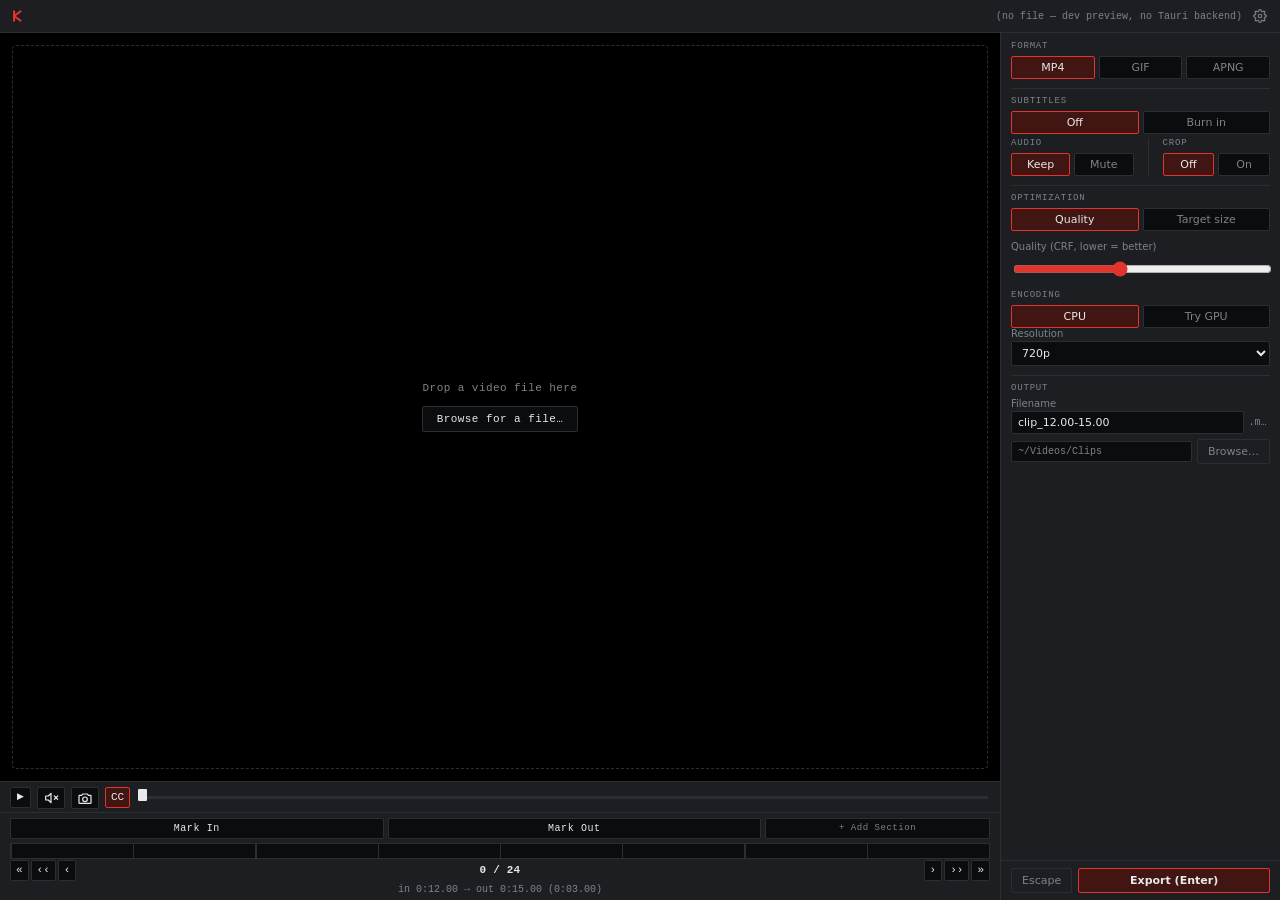
==== commit 5fa60f4b: "v1.2.0" ====
--- a/src/index.html
+++ b/src/index.html
@@ -93,9 +93,11 @@
     <div class="handle-select" role="group" aria-label="Which point the frame controls adjust">
       <button class="mark-btn" id="sel-in" title="Set In to current position (I)">Mark In</button>
       <button class="mark-btn" id="sel-out" title="Set Out to current position (O)">Mark Out</button>
+      <button class="mark-btn" id="add-section-btn" title="Add this range as a section and start marking the next one">+ Add Section</button>
     </div>
 
     <div id="trim-track">
+      <div id="committed-sections"></div>
       <div id="trim-range"></div>
       <div class="trim-handle" id="handle-in" style="left:0%" title="In point"></div>
       <div class="trim-handle" id="handle-out" style="left:20%" title="Out point"></div>
@@ -111,6 +113,7 @@
       <button class="frame-btn" id="fb-bigfwd" title="forward ~1s ( Shift+. )">»</button>
     </div>
     <div class="frame-time" id="frame-time">in 0:00.00 &nbsp;&rarr;&nbsp; out 0:00.00 &nbsp;(0:00.00)</div>
+    <div id="sections-list"></div>
   </div>
 
   </div>
@@ -122,6 +125,7 @@
     <div class="seg-group" role="group" aria-label="Output format">
       <button class="seg-btn" id="fmt-mp4" aria-pressed="true">MP4</button>
       <button class="seg-btn" id="fmt-gif" aria-pressed="false">GIF</button>
+      <button class="seg-btn" id="fmt-apng" aria-pressed="false">APNG</button>
     </div>
 
     <div class="section-label">Subtitles</div>
@@ -131,18 +135,21 @@
     </div>
     <div class="frame-time" id="subs-status" style="text-align:left;margin-top:4px"></div>
 
-    <div id="audio-field">
-      <div class="section-label">Audio</div>
-      <div class="seg-group" role="group" aria-label="Audio track">
-        <button class="seg-btn" id="audio-keep" aria-pressed="true">Keep</button>
-        <button class="seg-btn" id="audio-mute" aria-pressed="false">Mute</button>
-      </div>
-    </div>
-
-    <div class="section-label">Crop</div>
-    <div class="seg-group" role="group" aria-label="Crop">
-      <button class="seg-btn" id="crop-off" aria-pressed="true">Off</button>
-      <button class="seg-btn" id="crop-on" aria-pressed="false">On</button>
+    <div class="compact-toggles-grid">
+      <div id="audio-field">
+        <div class="section-label">Audio</div>
+        <div class="seg-group" role="group" aria-label="Audio track">
+          <button class="seg-btn" id="audio-keep" aria-pressed="true">Keep</button>
+          <button class="seg-btn" id="audio-mute" aria-pressed="false">Mute</button>
+        </div>
+      </div>
+      <div>
+        <div class="section-label">Crop</div>
+        <div class="seg-group" role="group" aria-label="Crop">
+          <button class="seg-btn" id="crop-off" aria-pressed="true">Off</button>
+          <button class="seg-btn" id="crop-on" aria-pressed="false">On</button>
+        </div>
+      </div>
     </div>
     <div id="crop-controls" style="display:none">
       <div class="seg-group" role="group" aria-label="Crop aspect ratio" style="margin-top:6px">
@@ -165,7 +172,7 @@
 
     <!-- Quality mode -->
     <div id="panel-quality">
-      <div class="row" style="margin-top:10px">
+      <div class="row" style="margin-top:10px" id="crf-field">
         <div class="field">
           <label for="crf">Quality (CRF, lower = better)</label>
           <input class="input" type="range" id="crf" min="15" max="35" value="23" />
@@ -188,8 +195,8 @@
             <option value="480">480p</option>
           </select>
         </div>
-        <div class="field" id="fps-field">
-          <label for="fps">FPS (GIF only)</label>
+        <div class="field" id="fps-field" style="display:none">
+          <label for="fps">FPS (GIF/APNG)</label>
           <select class="input" id="fps">
             <option value="24" selected>24</option>
             <option value="15">15</option>
--- a/src/style.css
+++ b/src/style.css
@@ -460,6 +460,40 @@
 #handle-in { border-radius: 0 2px 2px 0; }
 #handle-out { border-radius: 2px 0 0 2px; }
 
+/* Committed sections (added via "+ Add Section") render as separate,
+   dimmer blocks along the trim track — distinguishable from the
+   current in-progress range (#trim-range, brighter/more saturated red)
+   without competing with it visually. Positioned via left/width
+   percentages set in JS (renderSectionsUI in app.js). */
+#committed-sections { position: absolute; top: 0; bottom: 0; left: 0; right: 0; pointer-events: none; }
+.committed-section-block {
+  position: absolute;
+  top: 0; bottom: 0;
+  background: rgba(224, 52, 44, 0.18);
+  border-left: 1px solid rgba(224, 52, 44, 0.5);
+  border-right: 1px solid rgba(224, 52, 44, 0.5);
+}
+
+/* List of committed sections — only shown once at least one exists (see
+   renderSectionsUI), so this adds no clutter for the common single-clip
+   case that never touches "+ Add Section" at all. */
+#sections-list { margin-top: 6px; font-family: var(--mono); font-size: 10px; }
+.sections-list-row {
+  display: flex; align-items: center; justify-content: space-between;
+  padding: 3px 6px; background: var(--bg); border: 1px solid var(--line);
+  border-radius: 2px; margin-bottom: 3px; color: var(--dim);
+}
+.sections-list-row .sect-label { color: var(--text); }
+.sections-list-remove {
+  background: none; border: none; color: var(--dim); cursor: pointer;
+  font-size: 13px; line-height: 1; padding: 0 2px;
+}
+.sections-list-remove:hover { color: var(--red); }
+#sections-total {
+  text-align: center; font-size: 10px; color: var(--dim); margin-top: 4px;
+  padding: 4px 6px; line-height: 1.4;
+}
+
 /* ---------- frame bar ---------- */
 .frame-bar { padding: 5px 10px; background: var(--panel2); border-top: 1px solid var(--line); flex-shrink: 0; }
 .frame-row { display: flex; align-items: center; gap: 2px; flex-wrap: nowrap; }
@@ -502,6 +536,12 @@
   color: var(--text); background: var(--bg); border: 1px solid var(--line); border-radius: 2px;
 }
 .mark-btn:hover { border-color: var(--red); color: var(--red); }
+/* Deliberately smaller than Mark In/Mark Out — this is a special-case
+   action (most exports are a single range and never touch it), not a
+   primary control that should visually compete equally with the two
+   buttons everyone uses on every export. */
+#add-section-btn { flex: 0.6; color: var(--dim); font-size: 9px; }
+#add-section-btn:hover { color: var(--red); }
 .mark-btn:active { background: var(--red-dim); border-color: var(--red); color: var(--text); }
 
 /* ---------- body / options ---------- */
@@ -512,6 +552,26 @@
   font-family: var(--mono);
 }
 .section-label:first-child { margin-top: 0; padding-top: 0; border-top: none; }
+/* Audio and Crop are both simple two-button toggles, so they share a
+   row instead of each taking a full-width section — reclaims real
+   vertical space that used to overflow the default window height (a
+   scrollbar showing up on first open was a real, confirmed usability
+   problem, made worse as more sections accumulated over time; see the
+   window height bump in main.rs, which addresses the same issue from
+   the other direction). */
+.compact-toggles-grid {
+  display: grid;
+  grid-template-columns: 1fr 1fr;
+  gap: 14px;
+}
+.compact-toggles-grid .seg-group { width: 100%; }
+/* Visual divider between the two columns — without it, Audio and Crop
+   read ambiguously as one combined section rather than two separate
+   ones sharing a row purely for space reasons. */
+.compact-toggles-grid > div:nth-child(2) {
+  border-left: 1px solid var(--line);
+  padding-left: 14px;
+}
 
 /* Segmented button groups — the one control shape used for every binary
    or multi-way choice (format, subtitles, mode, handle select), rather
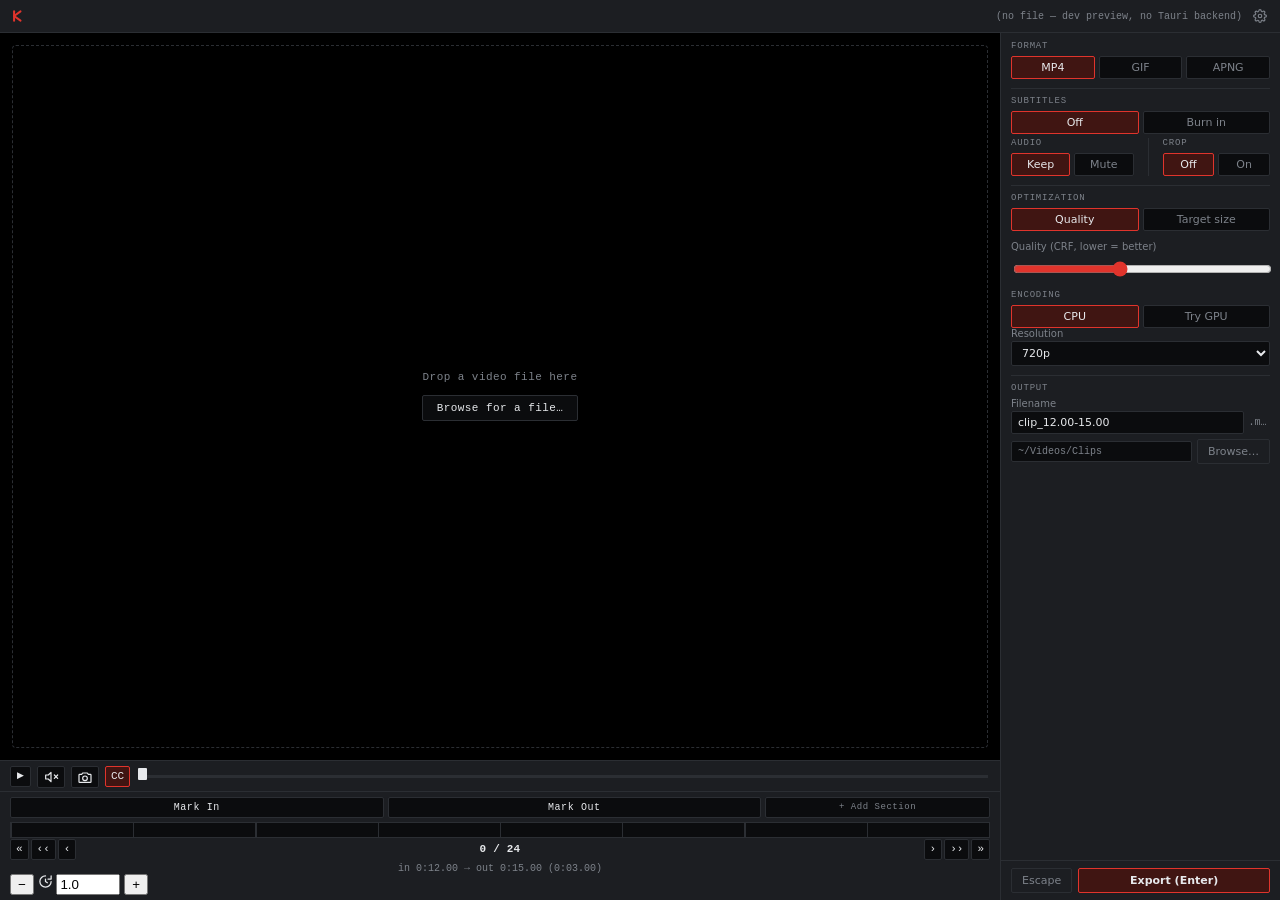
==== commit c30c568f: "v1.2.0" ====
--- a/src/index.html
+++ b/src/index.html
@@ -112,7 +112,15 @@
       <button class="frame-btn" id="fb-medfwd" title="forward 5 frames">››</button>
       <button class="frame-btn" id="fb-bigfwd" title="forward ~1s ( Shift+. )">»</button>
     </div>
-    <div class="frame-time" id="frame-time">in 0:00.00 &nbsp;&rarr;&nbsp; out 0:00.00 &nbsp;(0:00.00)</div>
+    <div class="frame-time-row">
+      <div class="frame-time" id="frame-time">in 0:00.00 &nbsp;&rarr;&nbsp; out 0:00.00 &nbsp;(0:00.00)</div>
+      <span class="speed-pill" title="Playback speed for this section">
+        <button class="speed-step" id="speed-down" title="Decrease speed">&minus;</button>
+        <svg width="15" height="15" viewBox="0 0 24 24" fill="none" stroke="currentColor" stroke-width="2" stroke-linecap="round" stroke-linejoin="round"><path d="M12 3a9 9 0 1 0 9 9"/><path d="M21 3v5h-5"/><path d="M12 8v4l3 2"/></svg>
+        <input class="speed-pill-input" id="speed-input" type="number" value="1.0" step="0.1" min="0.25" max="4">
+        <button class="speed-step" id="speed-up" title="Increase speed">+</button>
+      </span>
+    </div>
     <div id="sections-list"></div>
   </div>
 
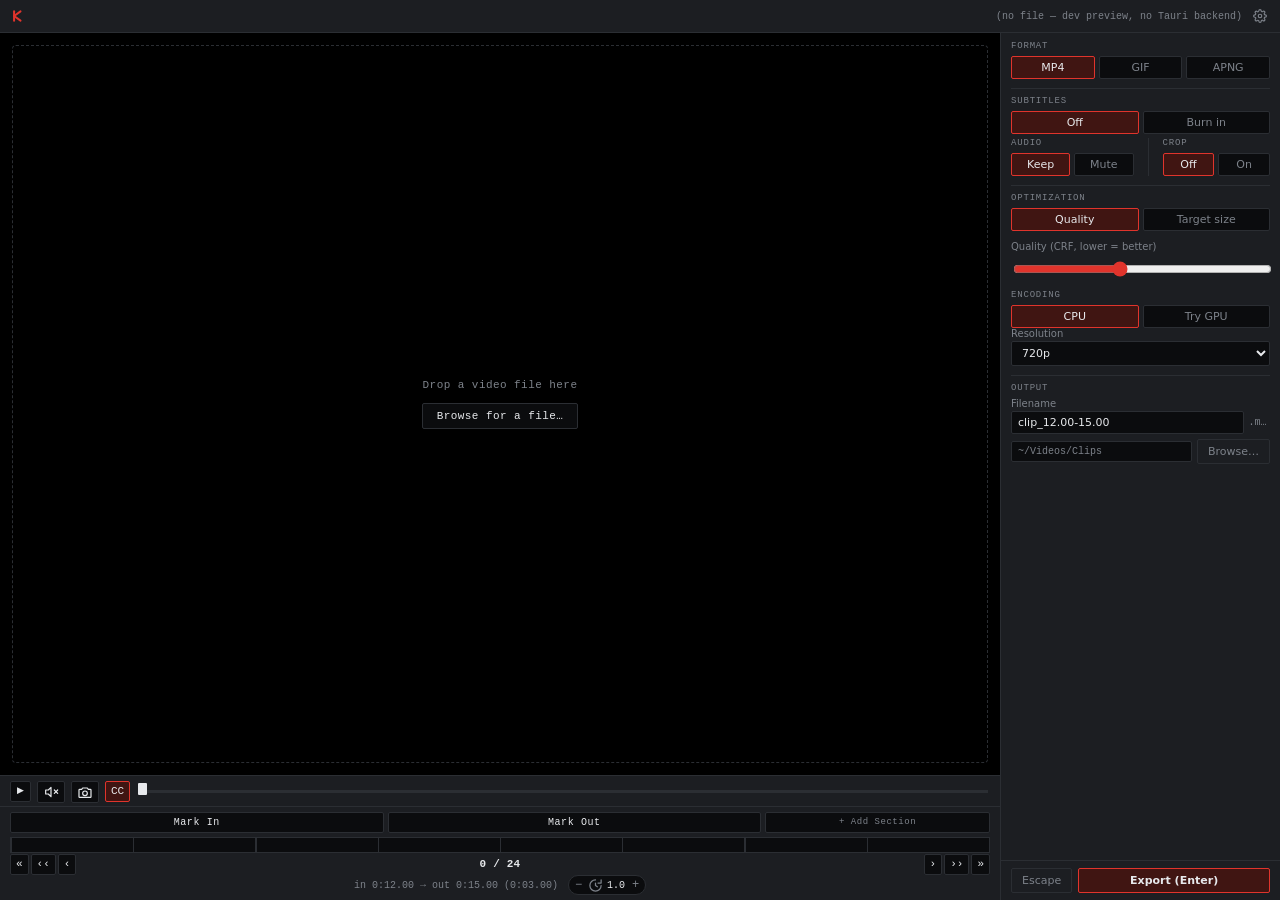
==== commit 93a6f29b: "v1.2.0" ====
--- a/src/index.html
+++ b/src/index.html
@@ -163,6 +163,7 @@
       <div class="seg-group" role="group" aria-label="Crop aspect ratio" style="margin-top:6px">
         <button class="seg-btn" id="crop-aspect-free" aria-pressed="true" style="flex:1">Free</button>
         <button class="seg-btn" id="crop-aspect-169" style="flex:1">16:9</button>
+        <button class="seg-btn" id="crop-aspect-43" style="flex:1">4:3</button>
         <button class="seg-btn" id="crop-aspect-916" style="flex:1">9:16</button>
         <button class="seg-btn" id="crop-aspect-11" style="flex:1">1:1</button>
       </div>
--- a/src/style.css
+++ b/src/style.css
@@ -479,20 +479,27 @@
    case that never touches "+ Add Section" at all. */
 #sections-list { margin-top: 6px; font-family: var(--mono); font-size: 10px; }
 .sections-list-row {
-  display: flex; align-items: center; justify-content: space-between;
+  display: flex; align-items: center; gap: 6px;
   padding: 3px 6px; background: var(--bg); border: 1px solid var(--line);
   border-radius: 2px; margin-bottom: 3px; color: var(--dim);
 }
-.sections-list-row .sect-label { color: var(--text); }
+.sections-list-row .sect-label { color: var(--text); flex: 1 1 auto; overflow: hidden; text-overflow: ellipsis; white-space: nowrap; }
+.sections-list-crop {
+  background: none; border: 1px solid var(--line); color: var(--dim);
+  font-family: var(--mono); font-size: 9px; padding: 2px 6px; border-radius: 2px;
+  cursor: pointer; flex-shrink: 0;
+}
+.sections-list-crop:hover, .sections-list-crop.active { border-color: var(--red); color: var(--red); }
 .sections-list-remove {
   background: none; border: none; color: var(--dim); cursor: pointer;
-  font-size: 13px; line-height: 1; padding: 0 2px;
+  font-size: 13px; line-height: 1; padding: 0 2px; flex-shrink: 0;
 }
 .sections-list-remove:hover { color: var(--red); }
 #sections-total {
-  text-align: center; font-size: 10px; color: var(--dim); margin-top: 4px;
-  padding: 4px 6px; line-height: 1.4;
-}
+  text-align: left; font-size: 10px; color: var(--text); margin-top: 4px;
+  padding: 2px 6px;
+}
+.sections-hint { color: var(--dim); }
 
 /* ---------- frame bar ---------- */
 .frame-bar { padding: 5px 10px; background: var(--panel2); border-top: 1px solid var(--line); flex-shrink: 0; }
@@ -521,6 +528,34 @@
   overflow: hidden; text-overflow: ellipsis; white-space: nowrap;
 }
 .frame-time { text-align: center; font-size: 10px; color: var(--dim); margin-top: 3px; font-family: var(--mono); overflow: hidden; text-overflow: ellipsis; white-space: nowrap; }
+.frame-time-row {
+  display: flex; align-items: center; justify-content: center; gap: 10px;
+}
+.frame-time-row .frame-time { margin-top: 0; flex: 0 1 auto; }
+/* Speed control — one consistent component used both for the current
+   in-progress section (here) and every row in the sections list below.
+   Clock+arrow icon rather than a plain "x" suffix: "x" sitting right
+   next to a row's "×" remove button read as a confusing visual echo of
+   the same character, and this icon is the established convention for
+   "rate of time" in video-editing tools generally. */
+.speed-pill {
+  display: inline-flex; align-items: center; flex-shrink: 0; gap: 3px;
+  background: var(--bg); border: 1px solid var(--line); border-radius: 10px;
+  padding: 1px 3px; color: var(--dim);
+}
+.speed-pill:focus-within { border-color: var(--red); }
+.speed-pill-input {
+  background: none; border: none; color: var(--text); font-family: var(--mono);
+  font-size: 10px; width: 20px; padding: 0; text-align: center; -moz-appearance: textfield;
+}
+.speed-pill-input::-webkit-inner-spin-button, .speed-pill-input::-webkit-outer-spin-button {
+  -webkit-appearance: none; margin: 0;
+}
+.speed-step {
+  background: none; border: none; color: var(--dim); font-family: var(--mono);
+  font-size: 12px; width: 13px; height: 16px; cursor: pointer; padding: 0; line-height: 1;
+}
+.speed-step:hover { color: var(--red); }
 
 /* Which handle (In / Out) the frame bar currently arms — a lit dot marks
    the armed one, echoing a tape deck's record-arm indicator. */
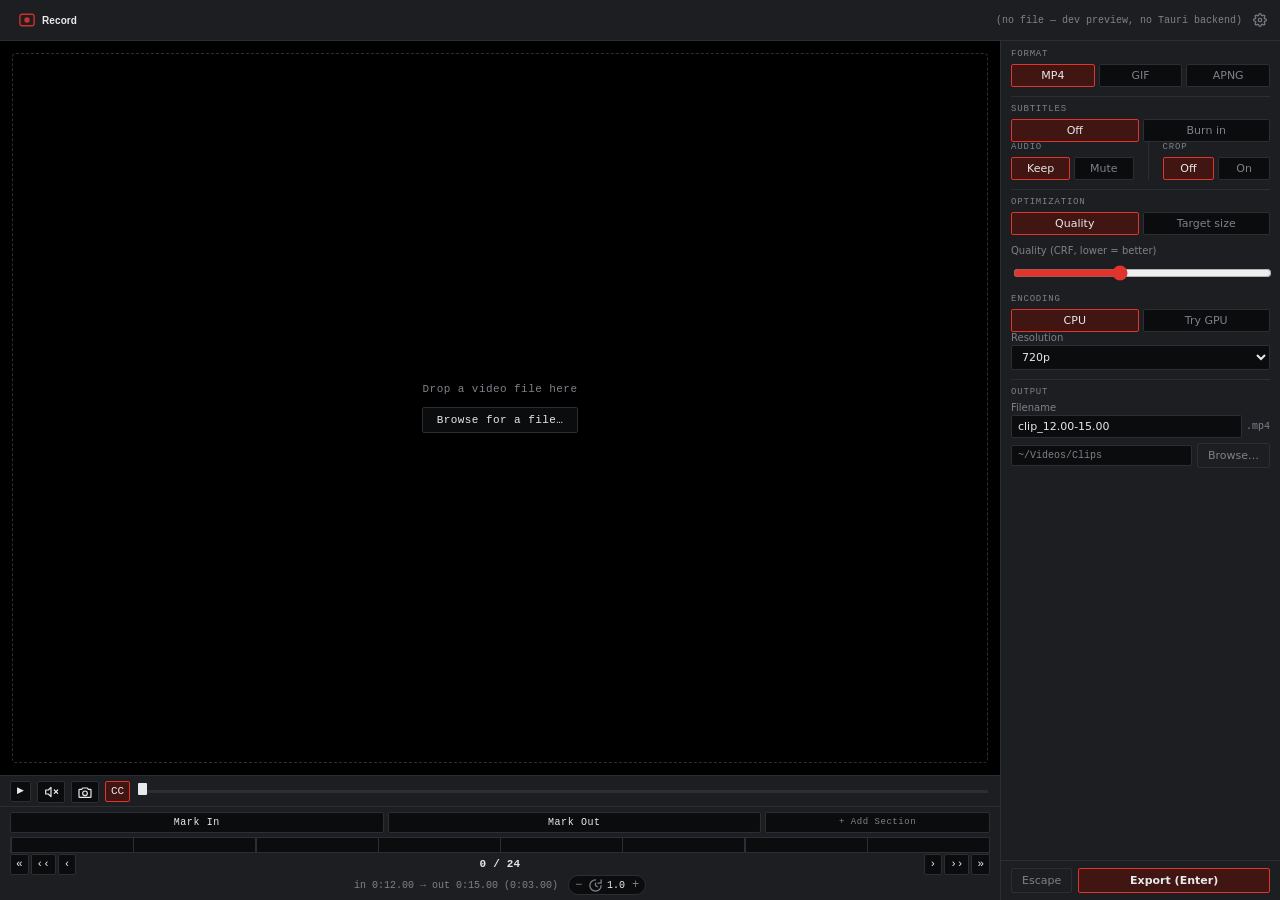
==== commit 8af6aaaa: "screen-record" ====
--- a/src/index.html
+++ b/src/index.html
@@ -9,7 +9,7 @@
 <div id="app">
 
   <div id="head">
-    <div class="brand"><svg width="14" height="14" viewBox="0 0 24 24" fill="none" stroke="currentColor" stroke-width="3.5" stroke-linecap="round" stroke-linejoin="round"><line x1="7" y1="4" x2="7" y2="20"/><line x1="7" y1="12" x2="18" y2="4"/><line x1="7" y1="12" x2="18" y2="20"/></svg></div>
+    <button id="record-btn" title="Record screen" aria-label="Record screen"><svg width="20" height="20" viewBox="0 0 24 24" fill="none" stroke="currentColor" stroke-width="1.7" stroke-linecap="round" stroke-linejoin="round"><rect x="3.5" y="5" width="17" height="14" rx="2.5"/><circle cx="12" cy="12" r="3.2" fill="currentColor" stroke="none"/></svg><span>Record</span></button>
     <div class="source-name" id="source-name" title="">no file loaded</div>
     <button id="settings-btn" title="Settings"><svg width="14" height="14" viewBox="0 0 24 24" fill="none" stroke="currentColor" stroke-width="2" stroke-linecap="round" stroke-linejoin="round"><circle cx="12" cy="12" r="3"/><path d="M19.4 15a1.65 1.65 0 0 0 .33 1.82l.06.06a2 2 0 1 1-2.83 2.83l-.06-.06a1.65 1.65 0 0 0-1.82-.33 1.65 1.65 0 0 0-1 1.51V21a2 2 0 0 1-4 0v-.09A1.65 1.65 0 0 0 9 19.4a1.65 1.65 0 0 0-1.82.33l-.06.06a2 2 0 1 1-2.83-2.83l.06-.06a1.65 1.65 0 0 0 .33-1.82 1.65 1.65 0 0 0-1.51-1H3a2 2 0 0 1 0-4h.09A1.65 1.65 0 0 0 4.6 9a1.65 1.65 0 0 0-.33-1.82l-.06-.06a2 2 0 1 1 2.83-2.83l.06.06a1.65 1.65 0 0 0 1.82.33H9a1.65 1.65 0 0 0 1-1.51V3a2 2 0 0 1 4 0v.09a1.65 1.65 0 0 0 1 1.51 1.65 1.65 0 0 0 1.82-.33l.06-.06a2 2 0 1 1 2.83 2.83l-.06.06a1.65 1.65 0 0 0-.33 1.82V9a1.65 1.65 0 0 0 1.51 1H21a2 2 0 0 1 0 4h-.09a1.65 1.65 0 0 0-1.51 1z"/></svg></button>
   </div>
@@ -40,6 +40,50 @@
   <div id="setup-warning" style="display:none">
     <span id="setup-warning-text"></span>
     <button id="setup-warning-dismiss" title="Dismiss">&times;</button>
+  </div>
+
+  <div id="recording-temp-banner" style="display:none">
+    <span><strong>Temporary screen recording.</strong> Export your edit normally, save the original, or discard this recording.</span>
+    <div class="recording-temp-actions">
+      <button id="discard-recording-btn">Discard recording</button>
+      <button id="save-recording-original-btn">Save original…</button>
+    </div>
+  </div>
+
+  <div id="recording-new-modal" style="display:none">
+    <div class="recording-modal-panel">
+      <div class="recording-modal-title">Start another recording?</div>
+      <div class="recording-modal-copy">The current screen recording is still temporary. Save it or discard it before starting a new recording.</div>
+      <div class="recording-modal-actions">
+        <button class="btn secondary" id="recording-new-cancel">Cancel</button>
+        <button class="btn secondary" id="recording-new-discard">Discard &amp; Record New</button>
+        <button class="btn" id="recording-new-save">Save Original &amp; Record New</button>
+      </div>
+    </div>
+  </div>
+
+  <div id="recording-close-modal" style="display:none">
+    <div id="recording-close-panel">
+      <div class="recording-modal-title">Unsaved screen recording</div>
+      <div class="recording-modal-copy">The original recording is still temporary. Save it, discard it, or return to Klippit.</div>
+      <div class="recording-modal-actions">
+        <button class="btn secondary" id="recording-close-cancel">Cancel</button>
+        <button class="btn secondary" id="recording-close-discard">Discard &amp; Close</button>
+        <button class="btn" id="recording-close-save">Save Original &amp; Close</button>
+      </div>
+    </div>
+  </div>
+
+  <div id="recording-export-modal" style="display:none">
+    <div class="recording-modal-panel">
+      <div class="recording-modal-title">Edited clip exported</div>
+      <div class="recording-modal-copy">What should Klippit do with the original screen recording?</div>
+      <div class="recording-modal-actions">
+        <button class="btn secondary" id="recording-export-later">Decide later</button>
+        <button class="btn secondary" id="recording-export-delete">Delete original &amp; close</button>
+        <button class="btn" id="recording-export-keep">Save original…</button>
+      </div>
+    </div>
   </div>
 
   <div id="body-row">
@@ -141,7 +185,7 @@
       <button class="seg-btn" id="subs-off" aria-pressed="true">Off</button>
       <button class="seg-btn" id="subs-on" aria-pressed="false">Burn in</button>
     </div>
-    <div class="frame-time" id="subs-status" style="text-align:left;margin-top:4px"></div>
+    <div class="subtitle-status" id="subs-status"></div>
 
     <div class="compact-toggles-grid">
       <div id="audio-field">
@@ -160,13 +204,19 @@
       </div>
     </div>
     <div id="crop-controls" style="display:none">
-      <div class="seg-group" role="group" aria-label="Crop aspect ratio" style="margin-top:6px">
+      <div id="crop-edit-status" class="crop-edit-status"></div>
+      <div class="crop-control-heading">
+        <span>Output aspect</span>
+        <span>all sections</span>
+      </div>
+      <div class="seg-group" role="group" aria-label="Output crop aspect ratio">
         <button class="seg-btn" id="crop-aspect-free" aria-pressed="true" style="flex:1">Free</button>
         <button class="seg-btn" id="crop-aspect-169" style="flex:1">16:9</button>
         <button class="seg-btn" id="crop-aspect-43" style="flex:1">4:3</button>
         <button class="seg-btn" id="crop-aspect-916" style="flex:1">9:16</button>
         <button class="seg-btn" id="crop-aspect-11" style="flex:1">1:1</button>
       </div>
+      <div id="crop-project-aspect" class="crop-project-aspect"></div>
       <div id="crop-reset-row">
         <span id="crop-size-readout"></span>
         <button id="crop-reset-btn">Reset</button>
@@ -234,9 +284,9 @@
     <div class="row">
       <div class="field">
         <label for="output-filename">Filename</label>
-        <div style="display:flex; align-items:center; gap:4px">
+        <div id="output-name-wrap">
           <input class="input" type="text" id="output-filename" />
-          <span class="frame-time" id="output-ext" style="margin:0; white-space:nowrap"></span>
+          <span class="frame-time" id="output-ext"></span>
         </div>
       </div>
     </div>
@@ -253,6 +303,14 @@
       <button class="btn secondary" id="reveal-btn">Show in folder</button>
       <button class="btn secondary" id="play-btn">Play</button>
     </div>
+  </div>
+
+  <div id="export-progress-row" aria-hidden="true">
+    <span id="export-progress-stage">Preparing</span>
+    <div id="export-progress-track" role="progressbar" aria-valuemin="0" aria-valuemax="100" aria-valuenow="0">
+      <div id="export-progress-fill"></div>
+    </div>
+    <span id="export-progress-percent">0%</span>
   </div>
 
   <div id="export-row">
--- a/src/style.css
+++ b/src/style.css
@@ -91,11 +91,6 @@
   background: var(--panel2);
   flex-shrink: 0;
   gap: 8px;
-}
-#head .brand {
-  color: var(--red);
-  display: flex;
-  align-items: center;
 }
 #head .source-name {
   font-family: var(--mono);
@@ -341,6 +336,33 @@
   white-space: nowrap;
 }
 #crop-controls { margin-top: 6px; }
+.crop-control-heading {
+  display: flex;
+  justify-content: space-between;
+  align-items: baseline;
+  margin: 7px 0 4px;
+  color: var(--dim);
+  font-family: var(--mono);
+  font-size: 9px;
+  letter-spacing: .06em;
+  text-transform: uppercase;
+}
+.crop-control-heading span:last-child {
+  letter-spacing: 0;
+  text-transform: none;
+  opacity: .75;
+}
+.crop-edit-status,
+.crop-project-aspect {
+  font-family: var(--mono);
+  font-size: 9px;
+  line-height: 1.35;
+  color: var(--dim);
+}
+.crop-edit-status { color: var(--text); }
+.crop-edit-status:empty,
+.crop-project-aspect:empty { display: none; }
+.crop-project-aspect { margin-top: 5px; }
 #crop-reset-row {
   display: flex;
   align-items: center;
@@ -528,6 +550,16 @@
   overflow: hidden; text-overflow: ellipsis; white-space: nowrap;
 }
 .frame-time { text-align: center; font-size: 10px; color: var(--dim); margin-top: 3px; font-family: var(--mono); overflow: hidden; text-overflow: ellipsis; white-space: nowrap; }
+.subtitle-status {
+  margin: 5px 0 9px;
+  color: var(--dim);
+  font-family: var(--mono);
+  font-size: 9px;
+  line-height: 1.35;
+  white-space: pre-line;
+  overflow-wrap: anywhere;
+}
+.subtitle-status:empty { display: none; }
 .frame-time-row {
   display: flex; align-items: center; justify-content: center; gap: 10px;
 }
@@ -640,6 +672,9 @@
 .preset-btn[aria-pressed="true"] { border-color: var(--red); color: var(--text); background: var(--red-dim); }
 
 /* ---------- output + export ---------- */
+#output-name-wrap { display: flex; align-items: center; gap: 4px; min-width: 0; width: 100%; }
+#output-filename { flex: 1 1 auto; width: 0; min-width: 0; }
+#output-ext { flex: 0 0 auto; min-width: max-content; margin: 0; white-space: nowrap; }
 #output-row { display: flex; gap: 5px; align-items: center; }
 #output-path {
   flex: 1; font-size: 10px; color: var(--dim); font-family: var(--mono);
@@ -667,9 +702,24 @@
 #status-actions { display: flex; gap: 6px; flex-shrink: 0; }
 #status-actions .btn { padding: 3px 8px; font-size: 10px; }
 
-/* Indeterminate spinner shown on the export button while busy — real
-   percentage progress would need ffmpeg's own -progress output streamed
-   live (see README); this just confirms something is happening. */
+#export-progress-row {
+  display: none; align-items: center; gap: 7px; padding: 0 10px 6px;
+  background: var(--panel2); flex-shrink: 0; font-family: var(--mono);
+  font-size: 9px; color: var(--dim);
+}
+#export-progress-row.visible { display: flex; }
+#export-progress-stage { width: 92px; overflow: hidden; text-overflow: ellipsis; white-space: nowrap; }
+#export-progress-track {
+  position: relative; flex: 1; height: 4px; overflow: hidden; border-radius: 2px;
+  background: #111215; border: 1px solid var(--line);
+}
+#export-progress-fill {
+  width: 0%; height: 100%; background: var(--red); transition: width .12s linear;
+}
+#export-progress-percent { width: 30px; text-align: right; color: var(--text); }
+
+/* Small activity spinner stays on the Export button as a secondary busy
+   cue; the bar above now carries the real ffmpeg-derived progress. */
 .spinner {
   display: inline-block;
   width: 11px; height: 11px;
@@ -681,3 +731,42 @@
   margin-right: 6px;
 }
 @keyframes spin { to { transform: rotate(360deg); } }
+
+/* ---------- screen recorder ---------- */
+#record-btn {
+  height: 28px; padding: 0 8px 0 6px; flex: 0 0 auto; gap: 5px; border-radius: 3px;
+  border: 1px solid transparent; background: transparent; color: var(--text); cursor: pointer;
+  display: inline-flex; align-items: center; justify-content: center;
+  font-size: 10px; font-weight: 600; letter-spacing: .01em;
+}
+#record-btn svg { color: var(--red); opacity: .9; transition: opacity .12s ease, transform .12s ease; }
+#record-btn:hover { border-color: #493034; background: #211316; }
+#record-btn:hover svg { opacity: 1; transform: scale(1.05); }
+#record-btn:active svg { transform: scale(.98); }
+#recording-temp-banner {
+  align-items: center; justify-content: space-between; gap: 10px;
+  padding: 6px 10px; background: #191418; border-bottom: 1px solid #553039;
+  color: var(--dim); font-size: 10px; flex-shrink: 0;
+}
+#recording-temp-banner strong { color: var(--text); font-weight: 600; }
+#recording-temp-banner button {
+  background: transparent; border: 1px solid var(--line); color: var(--text);
+  border-radius: 2px; padding: 3px 7px; font-size: 10px; cursor: pointer; white-space: nowrap;
+}
+#recording-temp-banner button:hover { border-color: var(--red); }
+.recording-temp-actions { display: flex; align-items: center; gap: 6px; flex-shrink: 0; }
+#discard-recording-btn { color: var(--dim) !important; }
+#discard-recording-btn:hover { color: var(--text) !important; }
+#recording-close-modal, #recording-export-modal, #recording-new-modal {
+  position: fixed; inset: 0; z-index: 150; background: rgba(0,0,0,.66);
+  align-items: center; justify-content: center;
+}
+#recording-close-panel, .recording-modal-panel {
+  width: 430px; max-width: 90vw; background: var(--panel2); border: 1px solid var(--line);
+  border-radius: 4px; padding: 16px; box-shadow: 0 14px 42px rgba(0,0,0,.45);
+}
+.recording-modal-title { font: 600 12px var(--mono); color: var(--text); margin-bottom: 8px; }
+.recording-modal-copy { font-size: 11px; line-height: 1.5; color: var(--dim); margin-bottom: 14px; }
+.recording-modal-actions { display: flex; justify-content: flex-end; gap: 7px; }
+#recording-new-modal .recording-modal-panel { width: 500px; }
+#recording-new-modal .recording-modal-actions { flex-wrap: wrap; }
